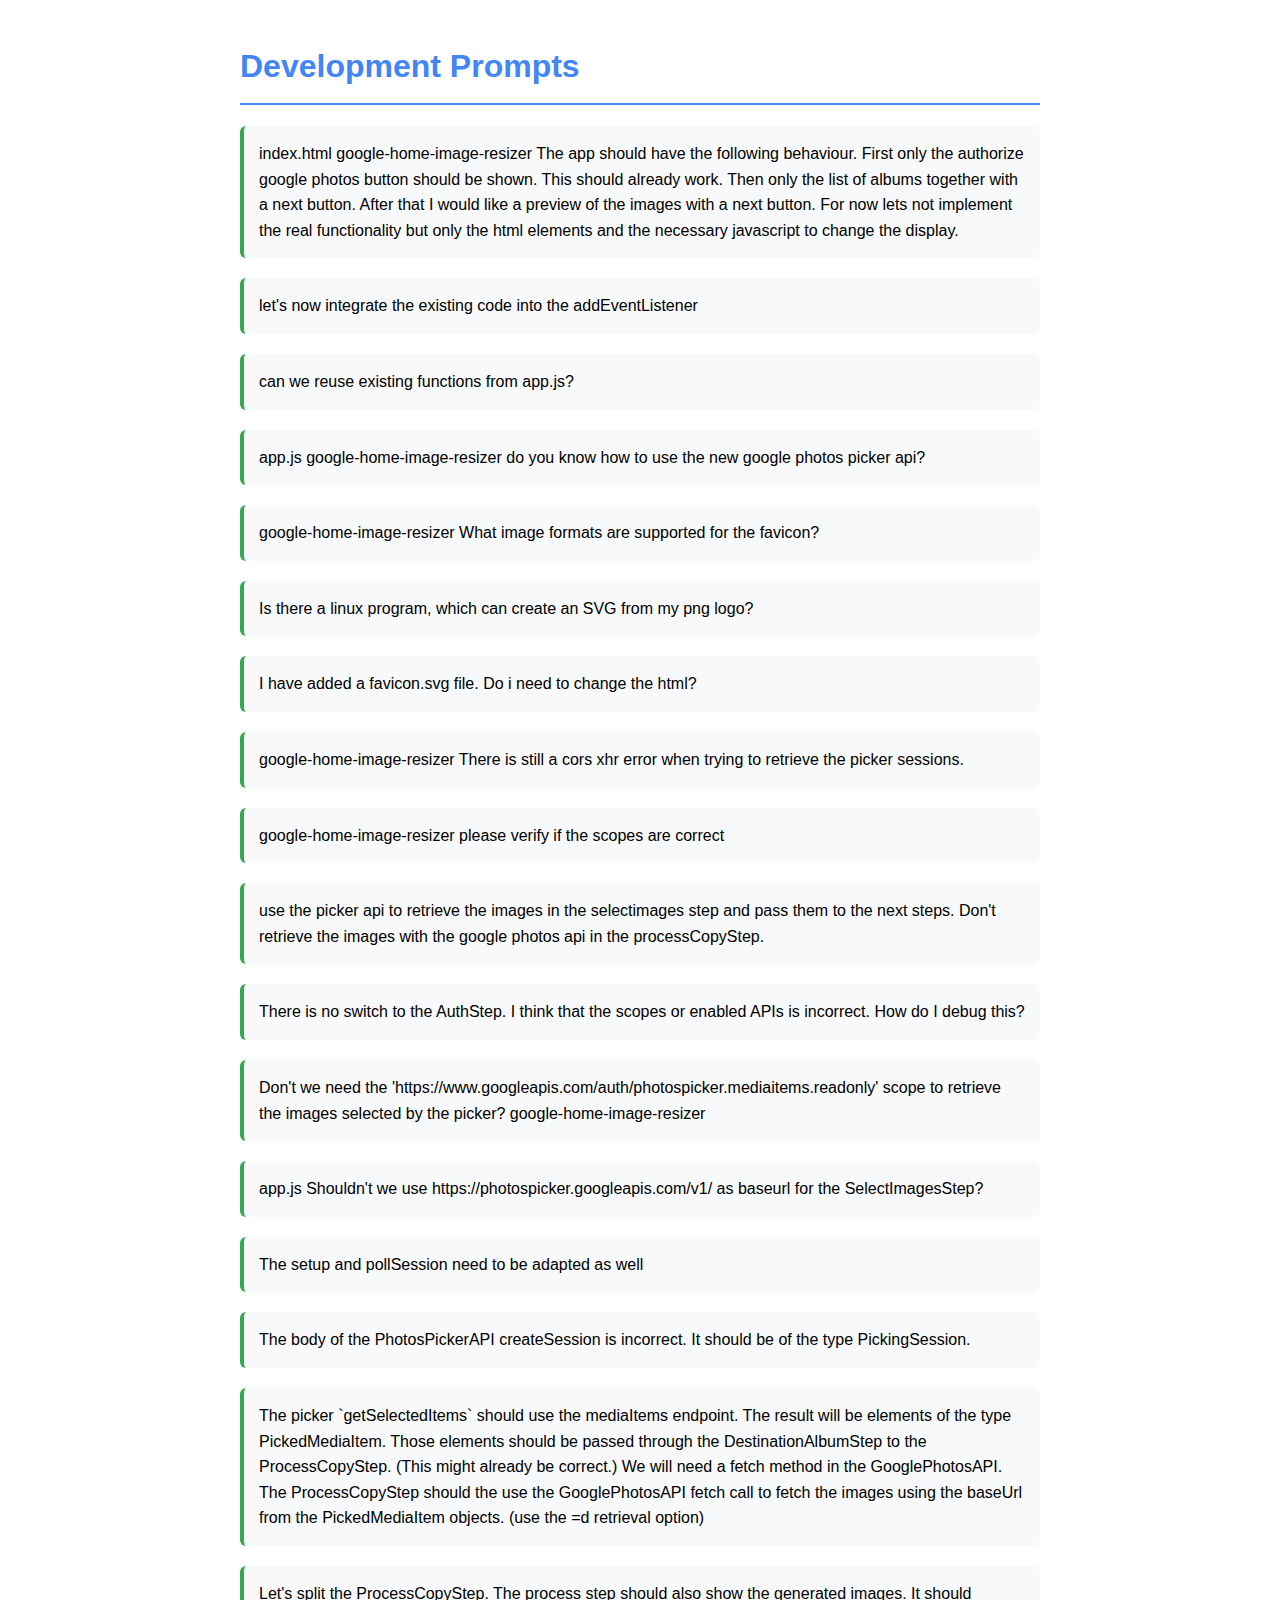
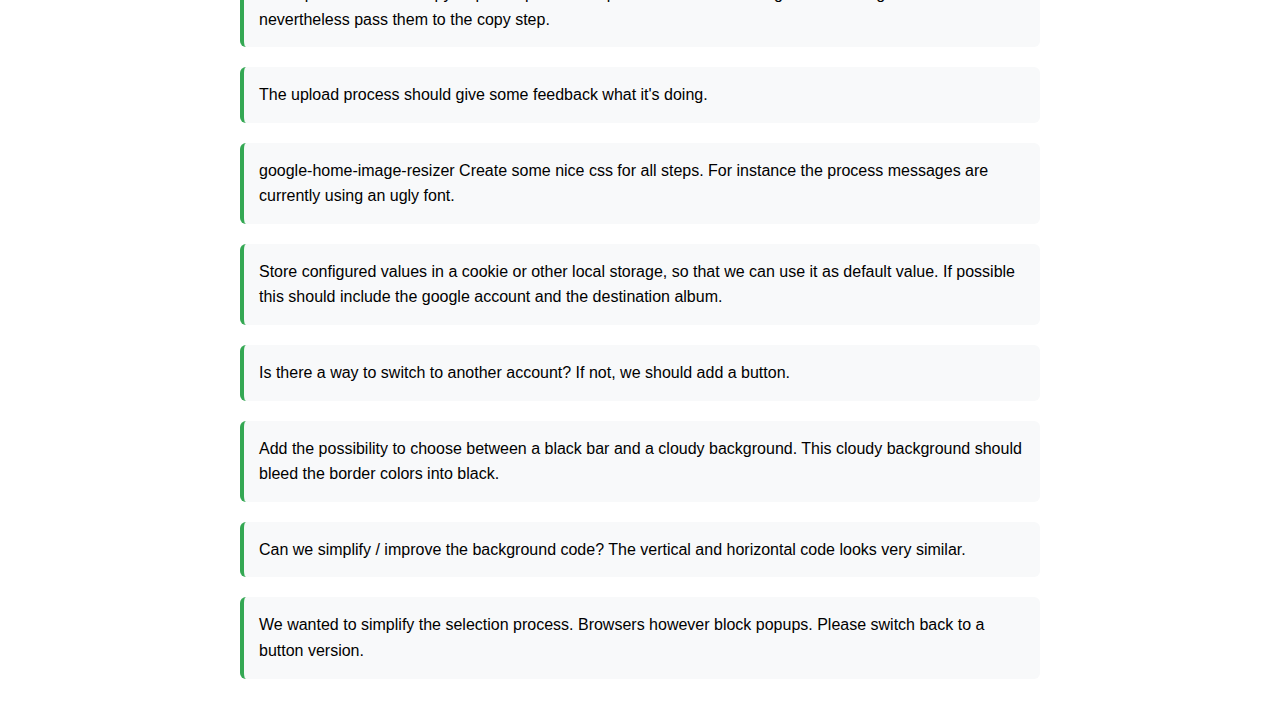
==== cody.html @ d4441a31 "back to black background only" ====
<!DOCTYPE html>
<html>
<head>
    <title>Google Home Image Resizer Development Prompts</title>
    <style>
        body {
            font-family: 'Segoe UI', Tahoma, Geneva, Verdana, sans-serif;
            max-width: 800px;
            margin: 0 auto;
            padding: 20px;
            line-height: 1.6;
        }
        h1 {
            color: #4285f4;
            border-bottom: 2px solid #4285f4;
            padding-bottom: 10px;
        }
        .prompt {
            margin: 20px 0;
            padding: 15px;
            background: #f8f9fa;
            border-radius: 6px;
            border-left: 4px solid #34a853;
        }
    </style>
</head>
<body>
    <h1>Development Prompts</h1>
    
    <div class="prompt">index.html google-home-image-resizer The app should have the following behaviour. First only the authorize google photos button should be shown. This should already work. Then only the list of albums together with a next button. After that I would like a preview of the images with a next button. For now lets not implement the real functionality but only the html elements and the necessary javascript to change the display.</div>
    
    <div class="prompt">let's now integrate the existing code into the addEventListener</div>
    
    <div class="prompt">can we reuse existing functions from app.js?</div>
    
    <div class="prompt">app.js google-home-image-resizer do you know how to use the new google photos picker api?</div>
    
    <div class="prompt">google-home-image-resizer What image formats are supported for the favicon?</div>
    
    <div class="prompt">Is there a linux program, which can create an SVG from my png logo?</div>
    
    <div class="prompt">I have added a favicon.svg file. Do i need to change the html?</div>
    
    <div class="prompt">google-home-image-resizer There is still a cors xhr error when trying to retrieve the picker sessions.</div>
    
    <div class="prompt">google-home-image-resizer please verify if the scopes are correct</div>
    
    <div class="prompt">use the picker api to retrieve the images in the selectimages step and pass them to the next steps. Don't retrieve the images with the google photos api in the processCopyStep.</div>
    
    <div class="prompt">There is no switch to the AuthStep. I think that the scopes or enabled APIs is incorrect. How do I debug this?</div>
    
    <div class="prompt">Don't we need the 'https://www.googleapis.com/auth/photospicker.mediaitems.readonly' scope to retrieve the images selected by the picker? google-home-image-resizer</div>
    
    <div class="prompt">app.js Shouldn't we use https://photospicker.googleapis.com/v1/ as baseurl for the SelectImagesStep?</div>
    
    <div class="prompt">The setup and pollSession need to be adapted as well</div>
    
    <div class="prompt">The body of the PhotosPickerAPI createSession is incorrect. It should be of the type PickingSession.</div>
    
    <div class="prompt">The picker `getSelectedItems` should use the mediaItems endpoint. The result will be elements of the type PickedMediaItem. Those elements should be passed through the DestinationAlbumStep to the ProcessCopyStep. (This might already be correct.) We will need a fetch method in the GooglePhotosAPI. The ProcessCopyStep should the use the GooglePhotosAPI fetch call to fetch the images using the baseUrl from the PickedMediaItem objects. (use the =d retrieval option)</div>

    <div class="prompt">Let's split the ProcessCopyStep. The process step should also show the generated images. It should nevertheless pass them to the copy step.</div>
    
    <div class="prompt">The upload process should give some feedback what it's doing.</div>
    
    <div class="prompt">google-home-image-resizer Create some nice css for all steps. For instance the process messages are currently using an ugly font.</div>
    
    <div class="prompt">Store configured values in a cookie or other local storage, so that we can use it as default value. If possible this should include the google account and the destination album.</div>
    
    <div class="prompt">Is there a way to switch to another account? If not, we should add a button.</div>
    
    <div class="prompt">Add the possibility to choose between a black bar and a cloudy background. This cloudy background should bleed the border colors into black.</div>
    
    <div class="prompt">Can we simplify / improve the background code? The vertical and horizontal code looks very similar.</div>
    
    <div class="prompt">We wanted to simplify the selection process. Browsers however block popups. Please switch back to a button version.</div>
</body>
</html>
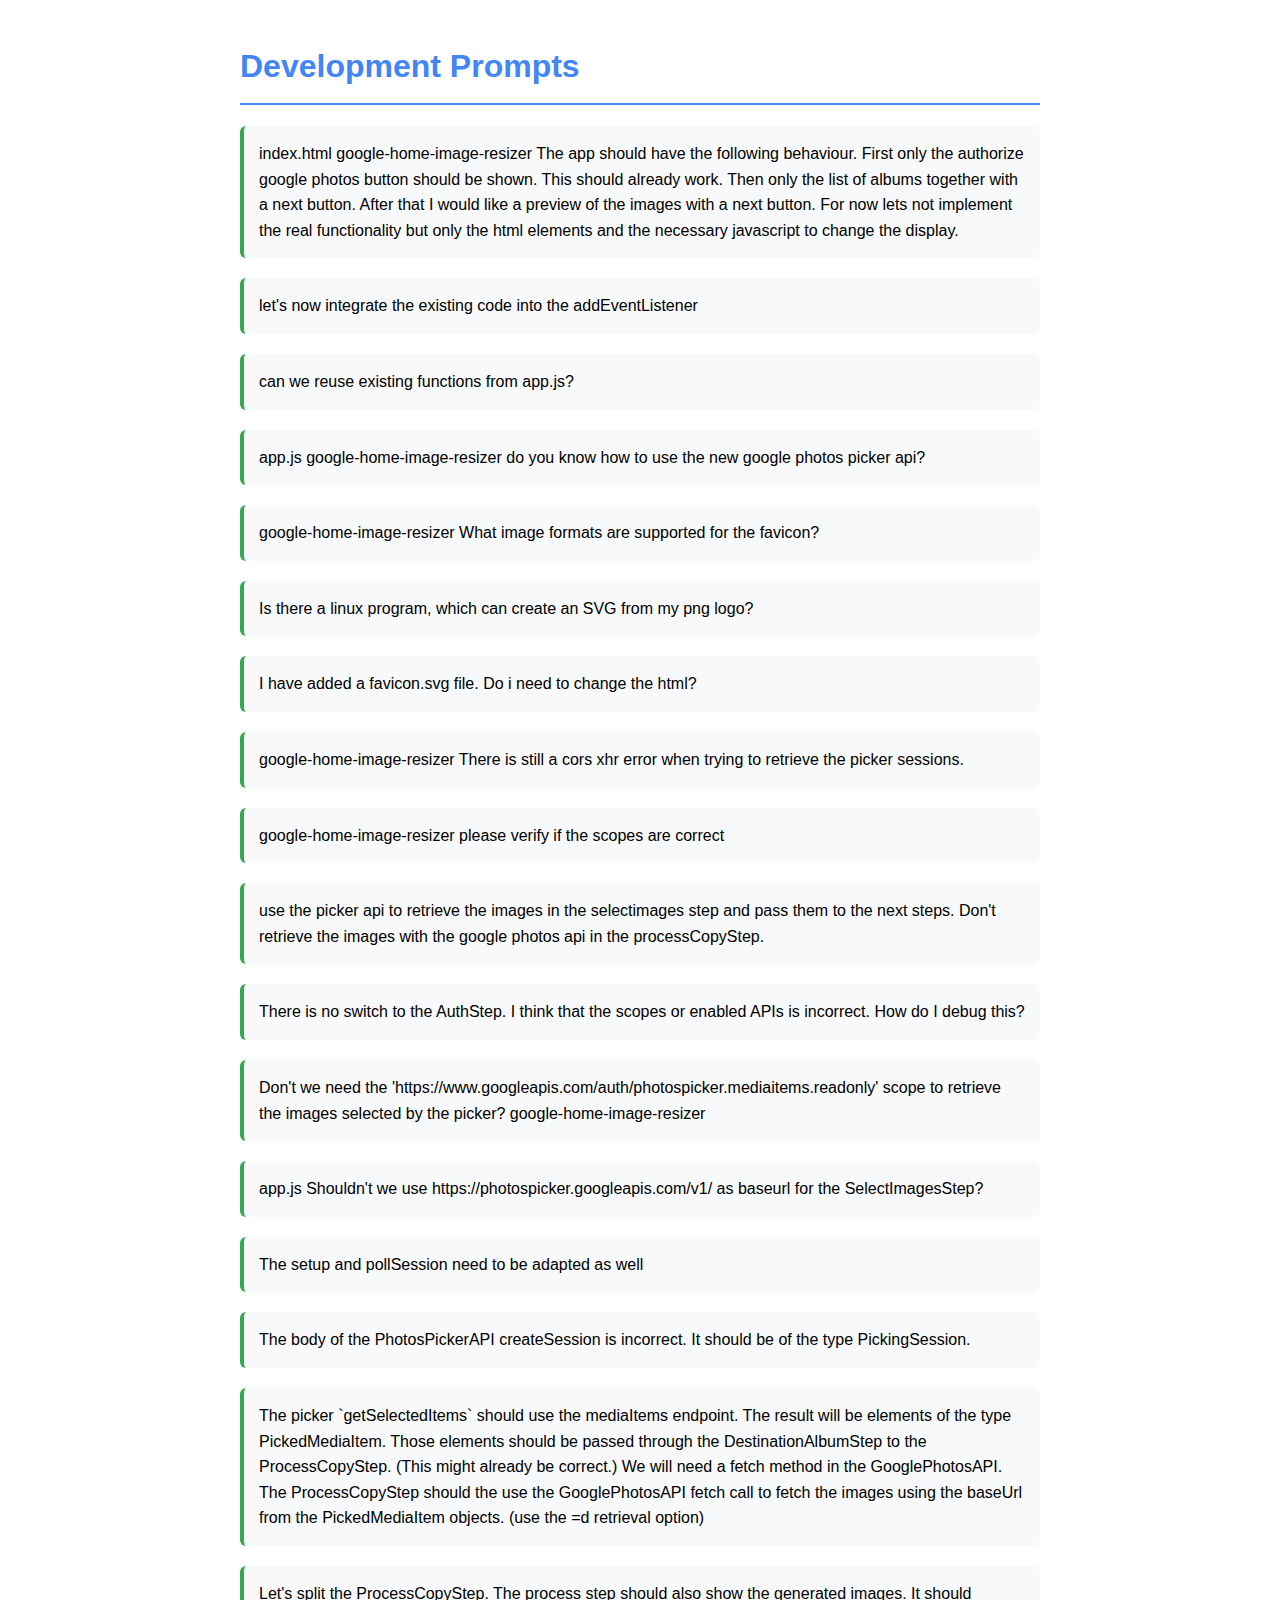
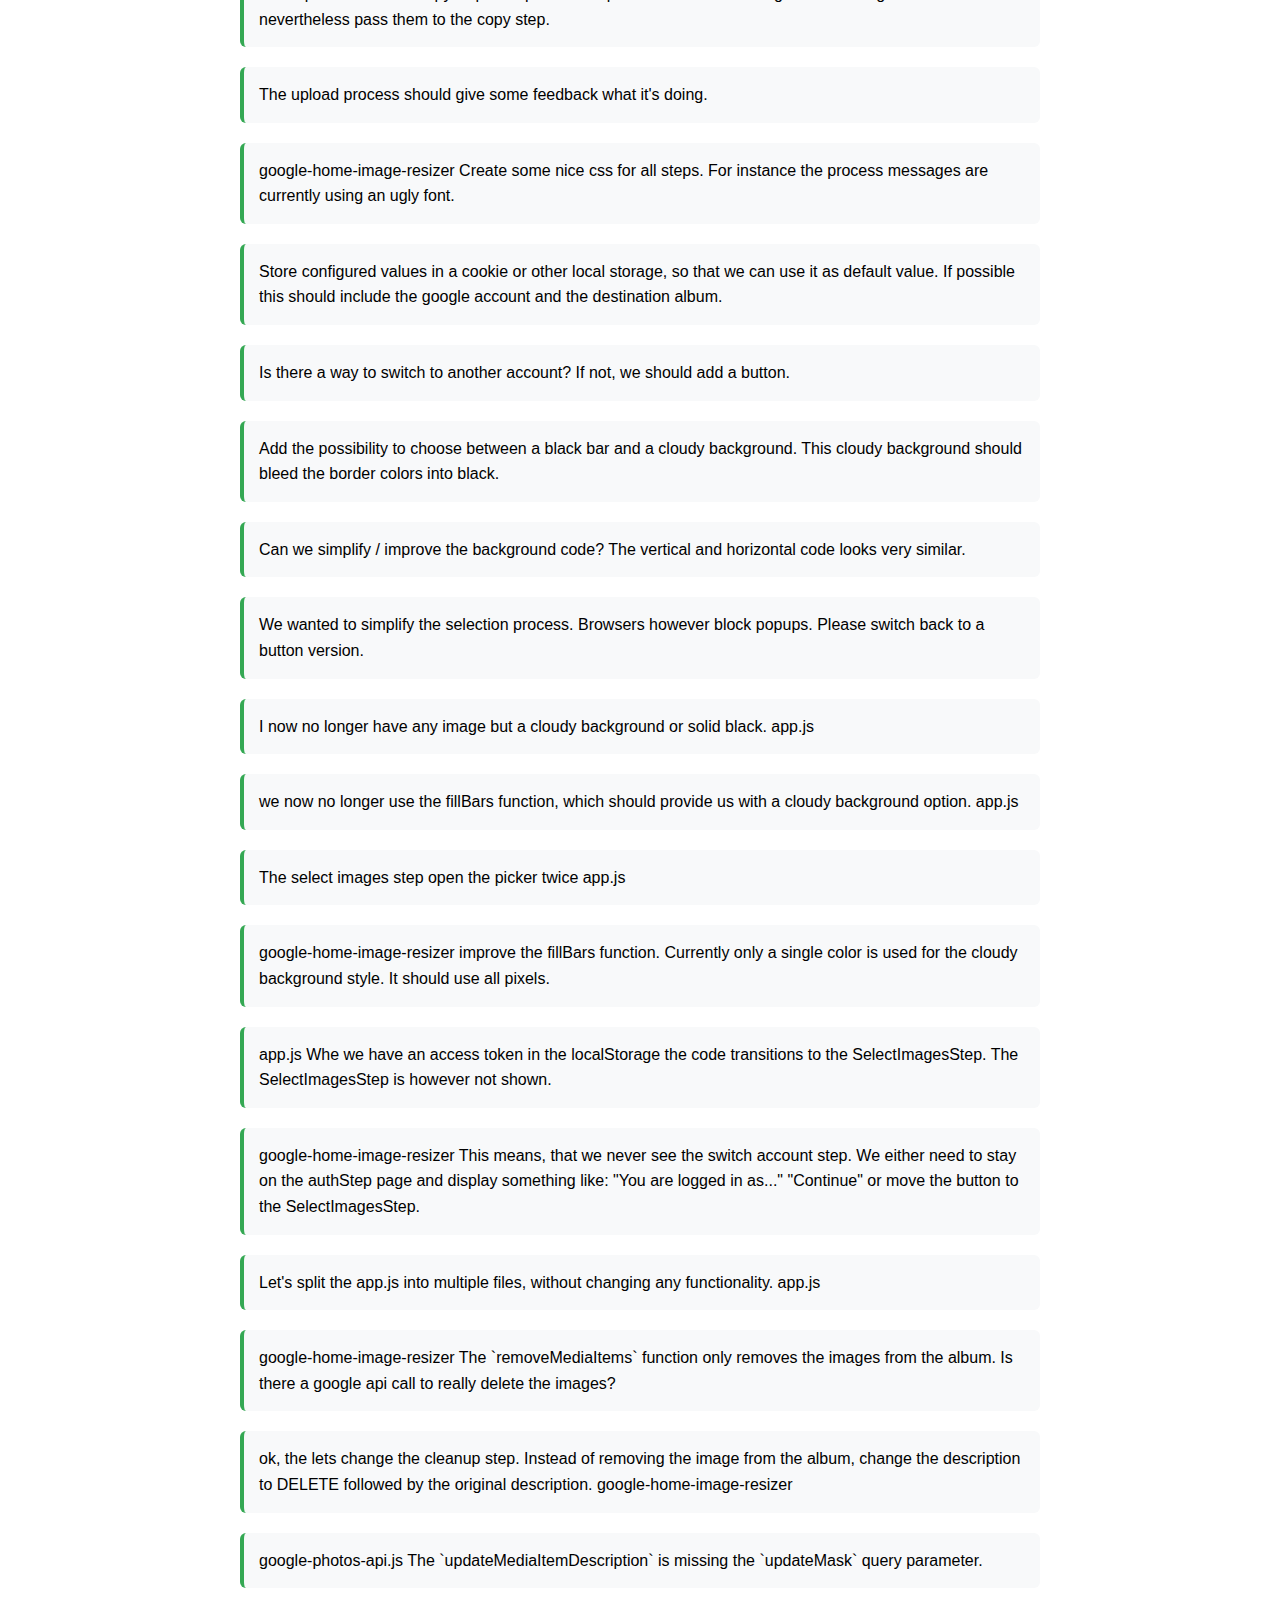
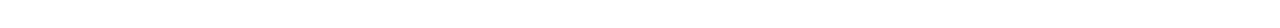
==== commit dad9e435: "more prompts" ====
--- a/cody.html
+++ b/cody.html
@@ -74,5 +74,25 @@
     <div class="prompt">Can we simplify / improve the background code? The vertical and horizontal code looks very similar.</div>
     
     <div class="prompt">We wanted to simplify the selection process. Browsers however block popups. Please switch back to a button version.</div>
+
+    <div class="prompt">I now no longer have any image but a cloudy background or solid black. app.js</div>
+    
+    <div class="prompt">we now no longer use the fillBars function, which should provide us with a cloudy background option. app.js</div>
+    
+    <div class="prompt">The select images step open the picker twice app.js</div>
+    
+    <div class="prompt">google-home-image-resizer improve the fillBars function. Currently only a single color is used for the cloudy background style. It should use all pixels.</div>
+    
+    <div class="prompt">app.js Whe we have an access token in the localStorage the code transitions to the SelectImagesStep. The SelectImagesStep is however not shown.</div>
+    
+    <div class="prompt">google-home-image-resizer This means, that we never see the switch account step. We either need to stay on the authStep page and display something like: "You are logged in as..." "Continue" or move the button to the SelectImagesStep.</div>
+    
+    <div class="prompt">Let's split the app.js into multiple files, without changing any functionality. app.js</div>
+    
+    <div class="prompt">google-home-image-resizer The `removeMediaItems` function only removes the images from the album. Is there a google api call to really delete the images?</div>
+    
+    <div class="prompt">ok, the lets change the cleanup step. Instead of removing the image from the album, change the description to DELETE followed by the original description. google-home-image-resizer</div>
+    
+    <div class="prompt">google-photos-api.js The `updateMediaItemDescription` is missing the `updateMask` query parameter.</div>
 </body>
-</html>+</html>
